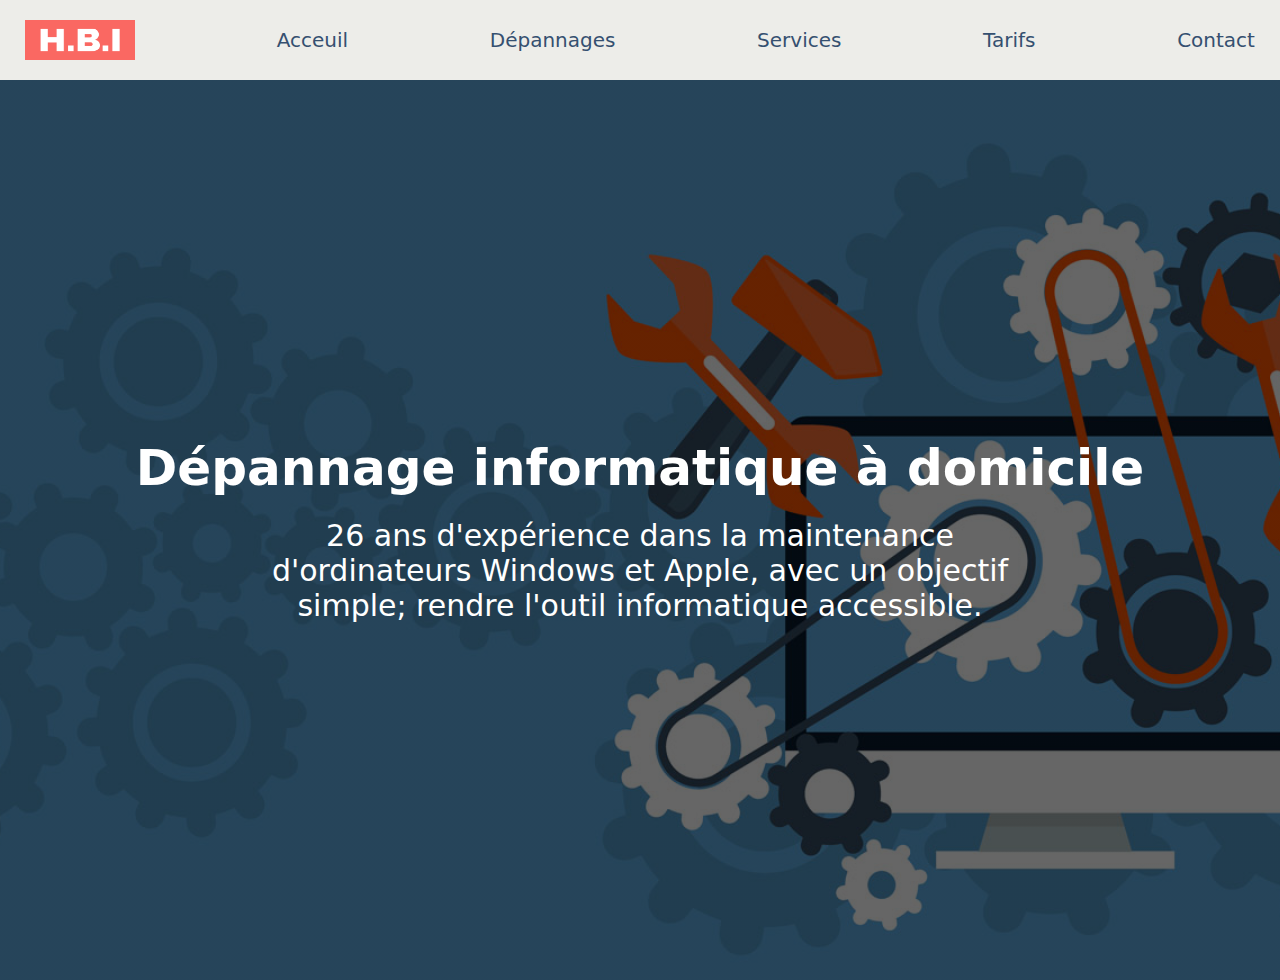
==== index.html @ db9ba727 "page d'accueil terminee" ====
<!DOCTYPE html>
<html lang="en">
  <head>
    <meta charset="UTF-8" />
    <meta http-equiv="X-UA-Compatible" content="IE=edge" />
    <meta name="viewport" content="width=device-width, initial-scale=1.0" />
    <link rel="stylesheet" href="styles.css" />
    <title>H.B.I</title>
  </head>
  <body>
    <nav>
      <ul class="menu">
        <li class="logo"><img src="/img/unnamed.png" alt="" /></li>
        <li class="item"><a href="#">Acceuil</a></li>
        <li class="item"><a href="#">Dépannages</a></li>
        <li class="item"><a href="#">Services</a></li>
        <li class="item"><a href="#">Tarifs</a></li>
        <li class="item"><a href="#">Contact</a></li>
        <li class="toggle" onclick="toggleActive()"><span class="burger"></span></li>
      </ul>
    </nav>
    <section class="hero">
      <h1>Dépannage informatique à domicile</h1>
      <p>
        26 ans d'expérience dans la maintenance d'ordinateurs Windows et Apple,
        avec un objectif simple; rendre l'outil informatique accessible.
      </p>
    </section>
    <script src="./toggle.js"></script>
  </body>
</html>
---- styles.css ----
* {
  margin: 0;
  padding: 0;
  box-sizing: border-box;
}
body {
  font-family: system-ui, -apple-system, BlinkMacSystemFont, "Segoe UI", Roboto,
    Oxygen, Ubuntu, Cantarell, "Open Sans", "Helvetica Neue", sans-serif;
}

/* navigation */
nav {
  background-color: #edede9;
  padding: 5px 20px;
}
ul {
  list-style-type: none;
}
a {
  color: #355070;
  text-decoration: none;
  position: relative;
}

a:hover::before {
  content: "";
  position: absolute;
  left: 0;
  bottom: 0;
  width: 100%;
  height: 2px;
  background: #e76f51;

}


/* nav mobile*/
.menu {
  display: flex;
  flex-wrap: wrap;
  justify-content: space-between;
  align-items: center;
}

.menu li {
  font-size: 1rem;
  padding: 15px 5px;
}
.menu li a {
  display: block;
  font-size: 20px;
}

.item {
  width: 100%;
  text-align: left;
  display: block;
  order: 3;
  display: none;
}

.item.active {
  display: block;
}

/*Logo*/
.logo {
  font-size: 3rem;
  height: 70px;
  width: 120px;
  object-fit: fill;
  order: 1;
}

img {
  width: 100%;
  height: 100%;
}

/*menu burger*/
.burger {
  display: inline-block;
  background: black;
  height: 2px;
  position: relative;
  width: 18px;
}
.burger::before,
.burger::after {
  display: inline-block;
  background: black;
  height: 2px;
  position: absolute;
  width: 18px;
  content: "";
}
.burger::before {
  top: 5px;
}
.burger::after {
  top: -5px;
}

.toggle {
  order: 2;
}

/*Grand ecran*/
@media screen and (min-width: 768px) {
  .item {
    display: block;
    width: auto;
    order: 2;
  }
  .logo {
    order: 1;
  }

  .toggle {
    display: none;
  }
}

/*Accueil*/
.hero {
  background: linear-gradient(rgba(0, 0, 0, 0.6), rgba(0, 0, 0, 0.6)),
    url(/img/maintenance.jpg);
  background-size: cover;
  background-position: center;
  height: 100vh;
  display: flex;
  flex-direction: column;
  justify-content: center;
  align-items: center;
  text-align: center;
  padding: 0 20px;
}
.hero h1 {
  font-size: 50px;
  line-height: 1.2;
  color: white;
  animation-duration: 3s;
  animation-name: glissement;
  animation-iteration-count: 1;
}

.hero p {
  font-size: 30px;
  color: white;
  animation-duration: 3s;
  animation-name: glissement_inverse;
  animation-iteration-count: 1;
  margin-top: 20px;
  width: 60%;
}

/* 
==========
Animation
==========
*/
@keyframes glissement {
  from {
    margin-left: 100%;
    width: 300%;
  }

  to {
    margin-left: 0%;
    width: 100%;
  }
}
@keyframes glissement_inverse {
  from {
    margin-right: 100%;
    width: 300%;
  }

  to {
    margin-right: 0%;
    width: 100%;
  }
}
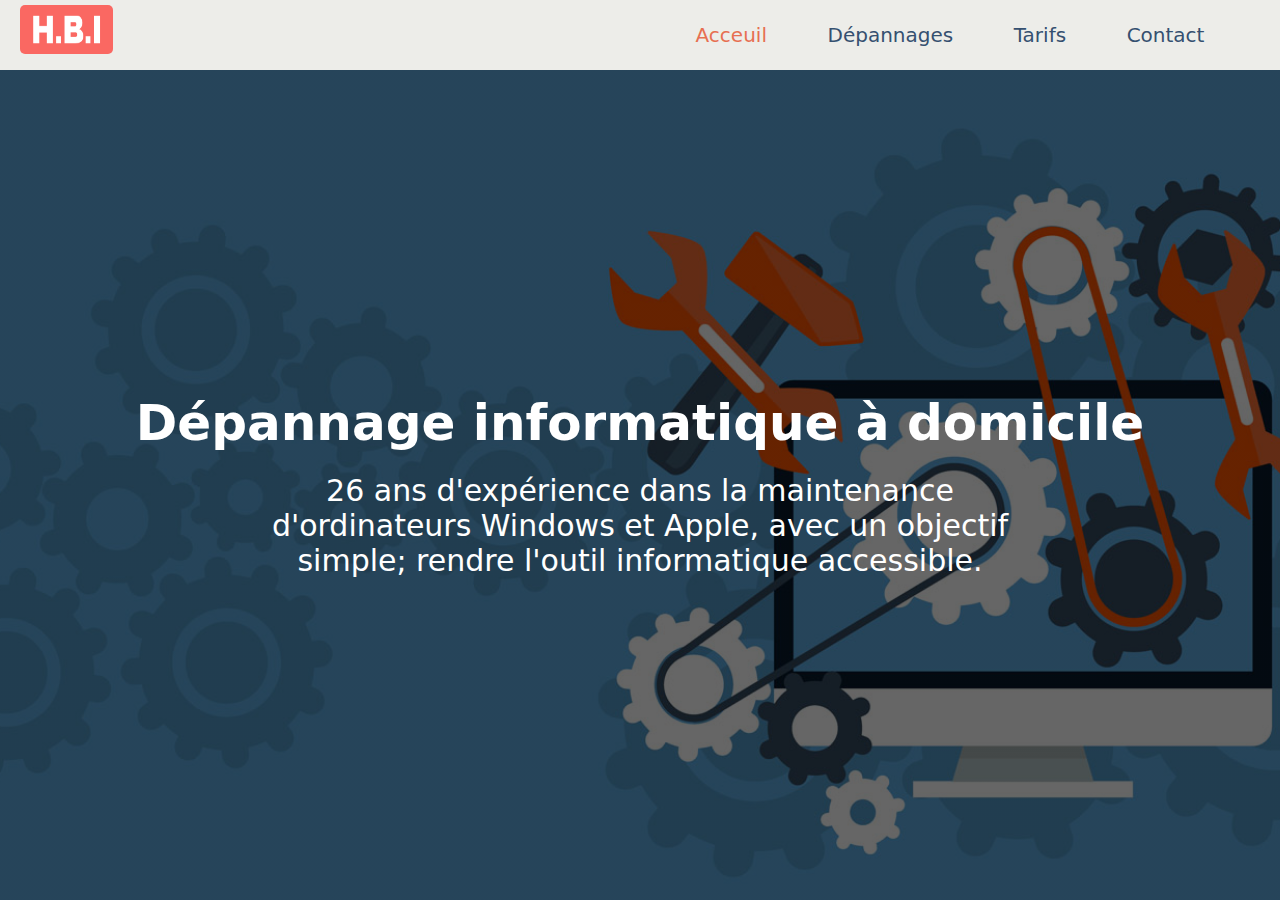
==== commit 3bc67c5e: "navbar ok" ====
--- a/index.html
+++ b/index.html
@@ -1,24 +1,28 @@
 <!DOCTYPE html>
-<html lang="en">
+<html lang="fr">
   <head>
     <meta charset="UTF-8" />
     <meta http-equiv="X-UA-Compatible" content="IE=edge" />
     <meta name="viewport" content="width=device-width, initial-scale=1.0" />
-    <link rel="stylesheet" href="styles.css" />
+    <link rel="stylesheet" href="./styles.css" />
     <title>H.B.I</title>
   </head>
   <body>
     <nav>
+      <div class="logo">
+        <img src="./img/unnamed.png" alt="logo-hbi" />
+      </div>
       <ul class="menu">
-        <li class="logo"><img src="/img/unnamed.png" alt="" /></li>
-        <li class="item"><a href="#">Acceuil</a></li>
-        <li class="item"><a href="#">Dépannages</a></li>
-        <li class="item"><a href="#">Services</a></li>
-        <li class="item"><a href="#">Tarifs</a></li>
-        <li class="item"><a href="#">Contact</a></li>
-        <li class="toggle" onclick="toggleActive()"><span class="burger"></span></li>
+        <li class="item"><a class="active" href="./index.html">Acceuil</a></li>
+        <li class="item"><a href="./depannage.html">Dépannages</a></li>
+        <li class="item"><a href="./tarifs.html">Tarifs</a></li>
+        <li class="item"><a href="./contact-form.php">Contact</a></li>
       </ul>
+      <div class="toggle">
+        <span class="burger"></span>
+      </div>
     </nav>
+    
     <section class="hero">
       <h1>Dépannage informatique à domicile</h1>
       <p>
--- a/styles.css
+++ b/styles.css
@@ -6,12 +6,15 @@
 body {
   font-family: system-ui, -apple-system, BlinkMacSystemFont, "Segoe UI", Roboto,
     Oxygen, Ubuntu, Cantarell, "Open Sans", "Helvetica Neue", sans-serif;
+   
 }
 
 /* navigation */
 nav {
   background-color: #edede9;
   padding: 5px 20px;
+  height: 70px;
+  
 }
 ul {
   list-style-type: none;
@@ -22,16 +25,13 @@
   position: relative;
 }
 
-a:hover::before {
-  content: "";
-  position: absolute;
-  left: 0;
-  bottom: 0;
-  width: 100%;
-  height: 2px;
-  background: #e76f51;
-
+a:hover {
+color:#e76f51;
 }
+.active {
+  color:#e76f51;
+}
+  
 
 
 /* nav mobile*/
@@ -55,7 +55,6 @@
   width: 100%;
   text-align: left;
   display: block;
-  order: 3;
   display: none;
 }
 
@@ -69,7 +68,7 @@
   height: 70px;
   width: 120px;
   object-fit: fill;
-  order: 1;
+  
 }
 
 img {
@@ -101,39 +100,52 @@
   top: -5px;
 }
 
-.toggle {
-  order: 2;
-}
 
 /*Grand ecran*/
-@media screen and (min-width: 768px) {
+@media screen and (min-width: 1080px) {
+  nav {
+    display: flex;
+    justify-content: space-between;
+    align-items: center;
+  }
+  .logo {
+    width: 50%;
+    margin-top: 10px;
+  }
+  .logo img {
+    width: 15%;
+    height: 70%;
+    border-radius: 5px;
+  }
+  .menu {
+    width: 50%;
+    justify-content: space-evenly;
+  }
   .item {
     display: block;
     width: auto;
-    order: 2;
   }
-  .logo {
-    order: 1;
-  }
-
+  
   .toggle {
     display: none;
   }
+
 }
 
 /*Accueil*/
 .hero {
   background: linear-gradient(rgba(0, 0, 0, 0.6), rgba(0, 0, 0, 0.6)),
-    url(/img/maintenance.jpg);
+    url(./img/maintenance.jpg);
   background-size: cover;
   background-position: center;
-  height: 100vh;
+  height: calc(100vh - 70px);
   display: flex;
   flex-direction: column;
   justify-content: center;
   align-items: center;
   text-align: center;
   padding: 0 20px;
+  overflow: hidden;
 }
 .hero h1 {
   font-size: 50px;
@@ -147,9 +159,6 @@
 .hero p {
   font-size: 30px;
   color: white;
-  animation-duration: 3s;
-  animation-name: glissement_inverse;
-  animation-iteration-count: 1;
   margin-top: 20px;
   width: 60%;
 }
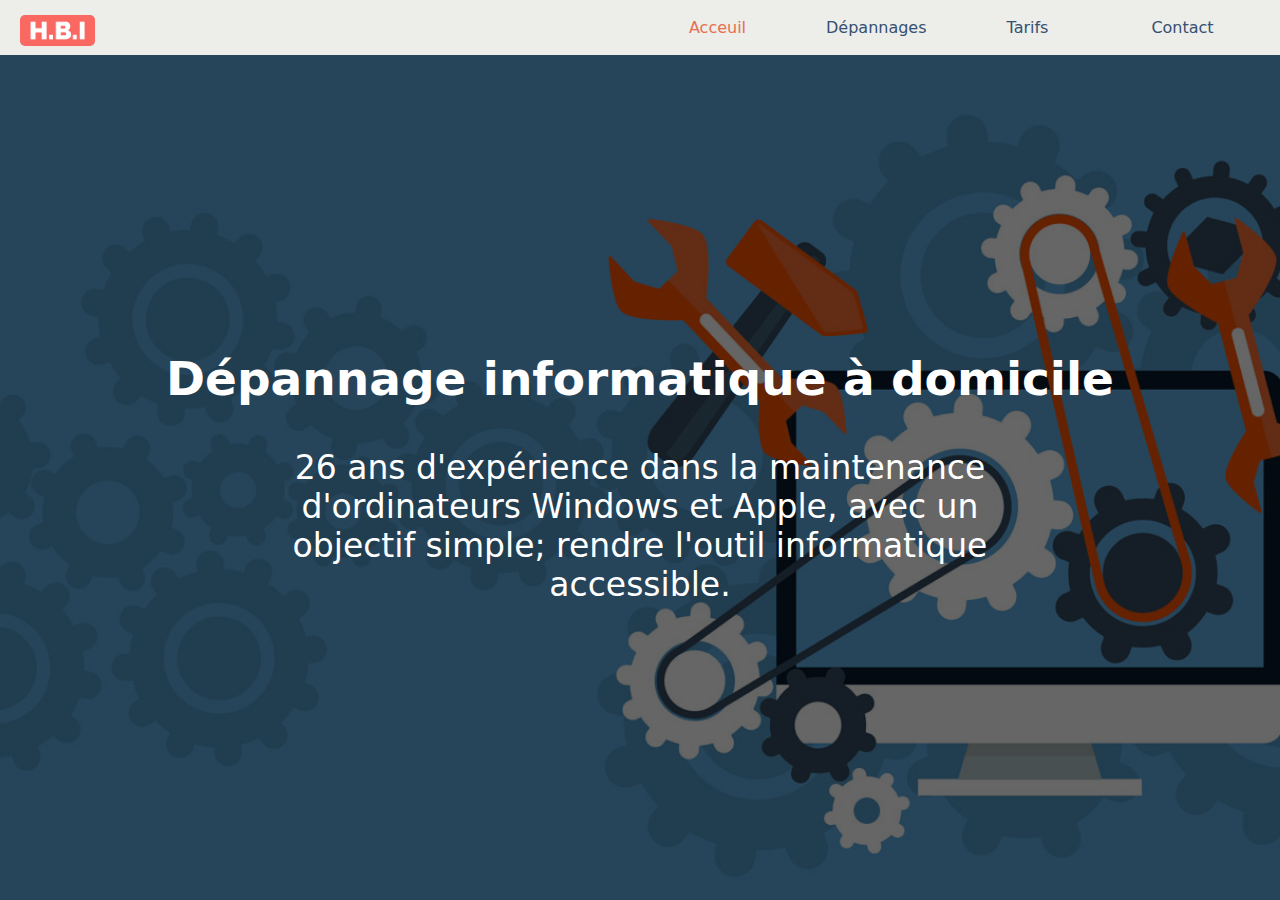
==== commit 4997eaee: "refonte organisation du site" ====
--- a/index.html
+++ b/index.html
@@ -4,7 +4,7 @@
     <meta charset="UTF-8" />
     <meta http-equiv="X-UA-Compatible" content="IE=edge" />
     <meta name="viewport" content="width=device-width, initial-scale=1.0" />
-    <link rel="stylesheet" href="./styles.css" />
+    <link rel="stylesheet" href="./css/styles.css" />
     <title>H.B.I</title>
   </head>
   <body>
@@ -14,15 +14,15 @@
       </div>
       <ul class="menu">
         <li class="item"><a class="active" href="./index.html">Acceuil</a></li>
-        <li class="item"><a href="./depannage.html">Dépannages</a></li>
-        <li class="item"><a href="./tarifs.html">Tarifs</a></li>
-        <li class="item"><a href="./contact-form.php">Contact</a></li>
+        <li class="item"><a href="./pages/depannage.html">Dépannages</a></li>
+        <li class="item"><a href="./pages/tarifs.html">Tarifs</a></li>
+        <li class="item"><a href="./pages/contact-form.php">Contact</a></li>
       </ul>
       <div class="toggle">
-        <span class="burger"></span>
+        <span id="burger" class="burger"></span>
       </div>
     </nav>
-    
+
     <section class="hero">
       <h1>Dépannage informatique à domicile</h1>
       <p>
@@ -30,6 +30,6 @@
         avec un objectif simple; rendre l'outil informatique accessible.
       </p>
     </section>
-    <script src="./toggle.js"></script>
+    <script src="./scripts/toggle.js"></script>
   </body>
 </html>
--- a/css/styles.css
+++ b/css/styles.css
@@ -0,0 +1,179 @@
+* {
+  margin: 0;
+  padding: 0;
+  box-sizing: border-box;
+}
+body {
+  font-family: system-ui, -apple-system, BlinkMacSystemFont, "Segoe UI", Roboto,
+    Oxygen, Ubuntu, Cantarell, "Open Sans", "Helvetica Neue", sans-serif;
+}
+
+/* navigation */
+nav {
+  background-color: #edede9;
+  padding: 5px 20px;
+  display: flex;
+  justify-content: space-between;
+  align-items: center;
+}
+
+/*Logo*/
+.logo {
+  width: 50%;
+  margin-top: 10px;
+}
+
+.logo img {
+  width: 75px;
+  height: 31px;
+  border-radius: 5px;
+}
+.menu {
+  width: 50%;
+  display: flex;
+  justify-content: space-around;
+}
+.item {
+  width: 15%;
+  text-align: center;
+  display: block;
+}
+.toggle {
+  display: none;
+}
+ul {
+  list-style-type: none;
+}
+a {
+  color: #355070;
+  text-decoration: none;
+  position: relative;
+}
+a:hover {
+  color: #e76f51;
+}
+.active {
+  color: #e76f51;
+  font-weight: 400;
+}
+
+/* nav mobile*/
+@media screen and (max-width: 770px) {
+  nav {
+    display: flex;
+    align-items: stretch;
+  }
+  .menu {
+    display: flex;
+    flex-wrap: wrap;
+    justify-content: space-between;
+    align-items: stretch;
+    display: none;
+  }
+  .menu li {
+    font-size: 1rem;
+    padding: 15px 5px;
+  }
+  .menu li a {
+    display: block;
+    font-size: 20px;
+  }
+  .item {
+    width: 100%;
+    text-align: left;
+    display: inline-block;
+  }
+  .item.active {
+    display: block;
+  }
+  .toggle {
+    display: block;
+  }
+}
+
+.show-menu {
+  display: block;
+}
+
+/*menu burger*/
+.burger {
+  display: inline-block;
+  background: black;
+  height: 2px;
+  position: relative;
+  width: 18px;
+}
+.burger::before,
+.burger::after {
+  display: inline-block;
+  background: black;
+  height: 2px;
+  position: absolute;
+  width: 18px;
+  content: "";
+}
+.burger::before {
+  top: 5px;
+}
+.burger::after {
+  top: -5px;
+}
+/*Accueil*/
+.hero {
+  background: linear-gradient(rgba(0, 0, 0, 0.6), rgba(0, 0, 0, 0.6)),
+    url(../img/maintenance.jpg);
+  background-size: cover;
+  background-position: center;
+  height: calc(100vh - 55px);
+  display: flex;
+  flex-direction: column;
+  justify-content: center;
+  align-items: center;
+  text-align: center;
+  padding: 0 20px;
+  overflow: hidden;
+}
+.hero h1 {
+  font-size: min(47px, 6vw);
+  line-height: 1.2;
+  color: white;
+  margin-bottom: 20px ;
+  /* animation-duration: 3s;
+  animation-name: glissement;
+  animation-iteration-count: 1; */
+}
+
+.hero p {
+  font-size: min(33px, 4vw);
+  color: white;
+  margin-top: 20px;
+  width: 60%;
+}
+
+/* 
+==========
+Animation
+==========
+*/
+/* @keyframes glissement {
+  from {
+    margin-left: 100%;
+    width: 300%;
+  }
+
+  to {
+    margin-left: 0%;
+    width: 100%;
+  }
+} */
+/* @keyframes glissement_inverse {
+  from {
+    margin-right: 100%;
+    width: 300%;
+  }
+
+  to {
+    margin-right: 0%;
+    width: 100%;
+  }
+} */
